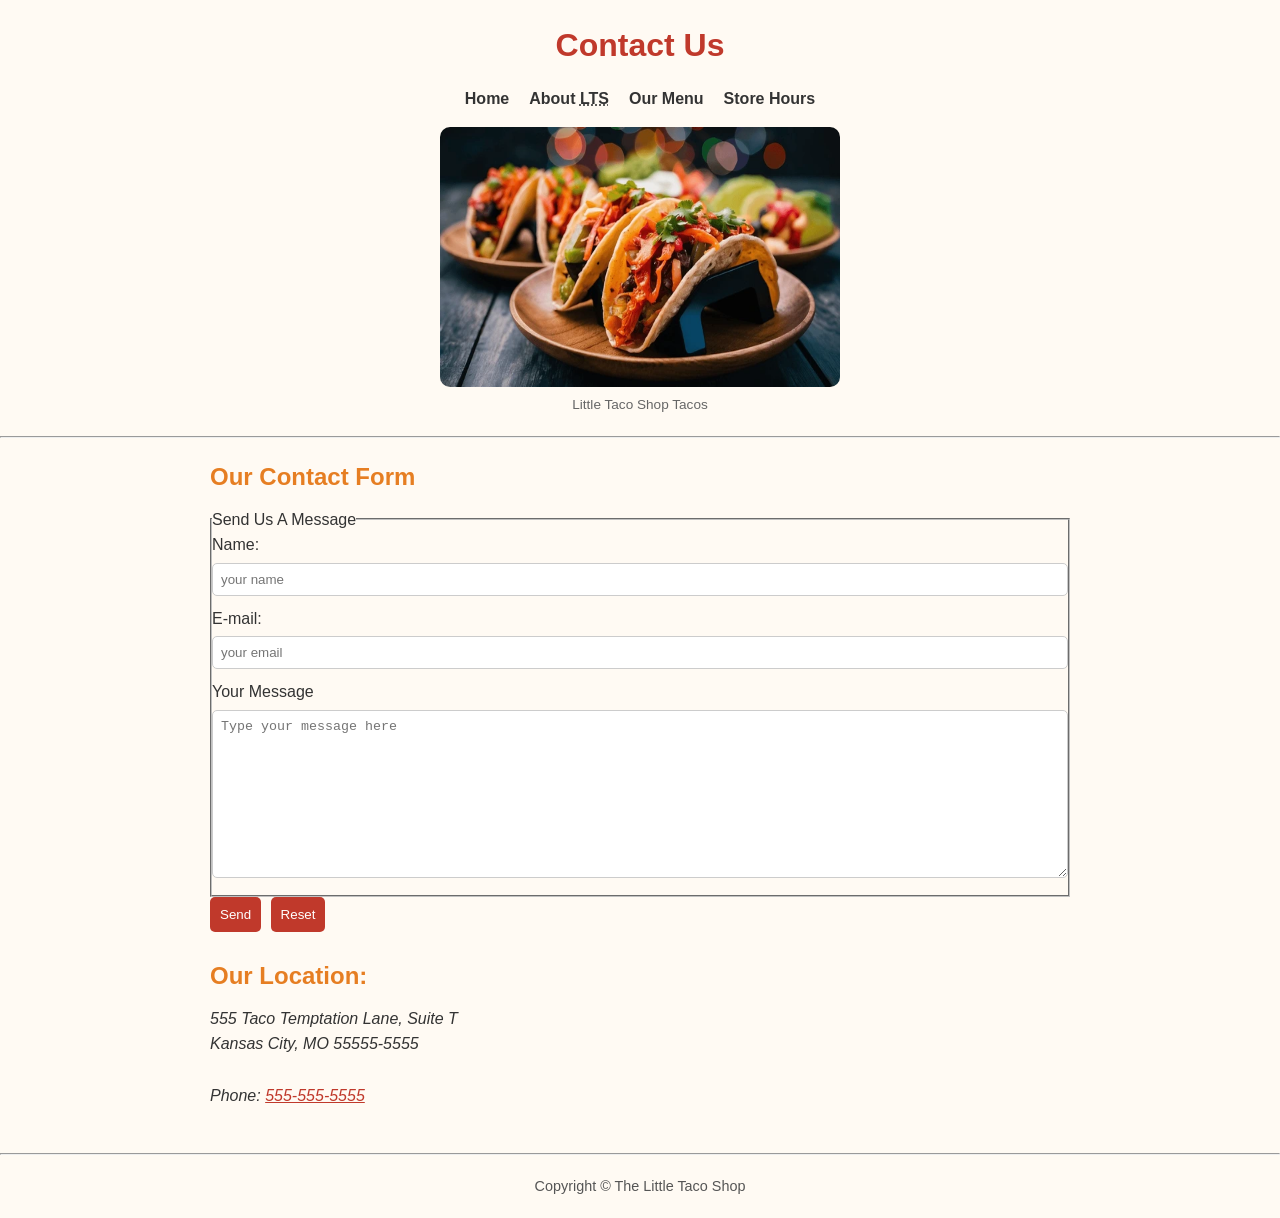
==== contact.html @ 3ba877db "feat: build Little Taco Shop website with multiple pages and styling - Created homepage with About a" ====
<!DOCTYPE html>
<html lang="en">
<head>
  <meta charset="UTF-8">
  <meta name="author" content="Presbury Wamae">
  <meta name="description" content="Contact Infomation for the Little Taco Shop">
  <meta name="viewport" content="width=device-width, initial-scale=1.0">
  <title>Contact Us - LTS </title>
  <link rel="icon" href="./img/taco.png" type="image/x-icon">
  <link rel="stylesheet" href="./css/style.css">
</head>

<body>

  <header>
    <h1>Contact Us</h1>
    <nav>
      <ul>
        <li>
          <a href="index.html">Home</a>
        </li>
        <li>
          <a href="/#about">About <abbr title="The Little Taco Shop">LTS</abbr></a>
        </li>
        <li>
          <a href="#menu">Our Menu</a>
        </li>
        <li>
          <a href="hours.html">Store Hours</a>
        </li>
      </ul>
    </nav>

    <figure>
      <img src="./img/Tacoscloseup.jpeg" alt="Little Taco Shop Tacos" title="Tacos ready to eat!" width="400" height="260">
      <figcaption>
        Little Taco Shop Tacos
      </figcaption>
    </figure>
  </header>
  <hr>
  <main>
      <!-- our content -->
       <section>
          <h2>Our Contact Form</h2>

          <form action="https://httpbin.org/get" method="get">
            <fieldset>
              <legend>Send Us A Message</legend>
              <p>
                <label for="name">Name:</label>
                <input type="text" name="name" id="name" placeholder="your name" required>
              </p>
              <p>
                <label for="email">E-mail:</label>
                <input type="email" name="email" id="email" placeholder="your email" required>
              </p>
              <p>
                <label for="message">Your Message</label>
                <br>
                <textarea name="message" id="message" cols="30" rows="10" placeholder="Type your message here"></textarea>
              </p>
            </fieldset>
            <button type="submit">Send</button>
            <button type="reset">Reset</button>
          </form>
       </section>
       <section>
        <h2>Our Location:</h2>
        <address>
          555 Taco Temptation Lane, Suite T <br>
          Kansas City, MO 55555-5555 
          <br><br>
          Phone: <a href="tel:+5555555555">555-555-5555</a>
        </address>
       </section>
    </main>
    <hr>
    <footer>
      <p>Copyright &copy; The Little Taco Shop</p>
    </footer>

</body>
</html>
---- css/style.css ----
/* Reset */
* {
  margin: 0;
  padding: 0;
  box-sizing: border-box;
}

/* Body */
body {
  font-family: Arial, sans-serif;
  background-color: #fffaf3;
  color: #333;
  line-height: 1.6;
}

/* Layout */
header, main, footer {
  max-width: 900px;
  margin: auto;
  padding: 20px;
}

/* Header */
header {
  text-align: center;
}

h1 {
  color: #c0392b;
  margin-bottom: 10px;
}

/* Navigation */
nav ul {
  list-style: none;
  display: flex;
  justify-content: center;
  gap: 20px;
  margin: 15px 0;
}

nav a {
  text-decoration: none;
  color: #333;
  font-weight: bold;
}

nav a:hover {
  color: #c0392b;
}

/* Images */
figure {
  margin-top: 15px;
}

img {
  max-width: 100%;
  border-radius: 10px;
}

figcaption {
  font-size: 0.85rem;
  color: #666;
}

/* Sections */
h2 {
  color: #e67e22;
  margin-bottom: 10px;
}

article, section {
  margin-bottom: 25px;
}

/* Table */
table {
  width: 100%;
  border-collapse: collapse;
  margin-top: 10px;
}

th, td {
  border: 1px solid #ddd;
  padding: 10px;
  text-align: center;
}

th {
  background-color: #e67e22;
  color: white;
}

tr:nth-child(even) {
  background-color: #f9f9f9;
}

/* Form */
form {
  margin-top: 10px;
}

input, textarea {
  width: 100%;
  padding: 8px;
  margin-top: 5px;
  margin-bottom: 10px;
  border: 1px solid #ccc;
  border-radius: 5px;
}

button {
  padding: 10px;
  border: none;
  border-radius: 5px;
  background-color: #c0392b;
  color: white;
  cursor: pointer;
  margin-right: 5px;
}

button:hover {
  background-color: #a93226;
}

/* Links */
a {
  color: #c0392b;
}

a:hover {
  text-decoration: underline;
}

/* Footer */
footer {
  text-align: center;
  font-size: 0.9rem;
  color: #555;
}
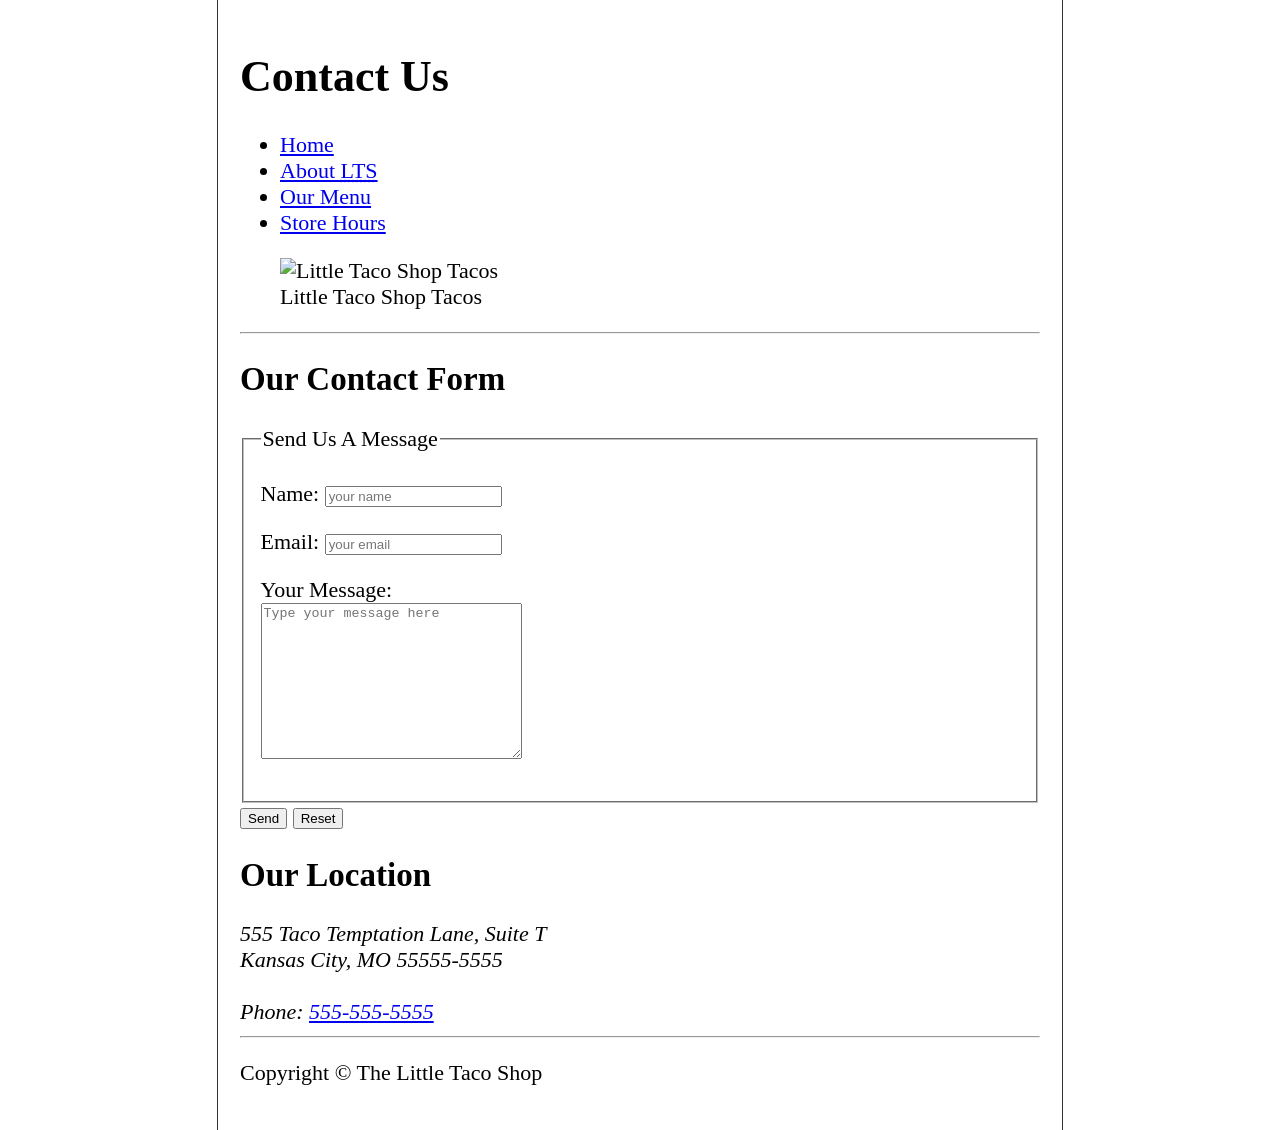
==== commit caefad0b: "feat: update README and HTML files for improved structure and content." ====
--- a/contact.html
+++ b/contact.html
@@ -1,84 +1,107 @@
-<!DOCTYPE html>
+<!doctype html>
 <html lang="en">
-<head>
-  <meta charset="UTF-8">
-  <meta name="author" content="Presbury Wamae">
-  <meta name="description" content="Contact Infomation for the Little Taco Shop">
-  <meta name="viewport" content="width=device-width, initial-scale=1.0">
-  <title>Contact Us - LTS </title>
-  <link rel="icon" href="./img/taco.png" type="image/x-icon">
-  <link rel="stylesheet" href="./css/style.css">
-</head>
+  <head>
+    <meta charset="UTF-8" />
+    <meta name="author" content="Dave Gray" />
+    <meta
+      name="description"
+      content="Contact information for The Little Taco Shop"
+    />
+    <title>Contact Us - LTS</title>
+    <link rel="icon" href="favicon.ico" type="image/x-icon" />
+    <link rel="stylesheet" href="css/style.css" />
+  </head>
 
-<body>
+  <body>
+    <header>
+      <h1>Contact Us</h1>
+      <nav>
+        <ul>
+          <li>
+            <a href="/">Home</a>
+          </li>
+          <li>
+            <a href="/#about"
+              >About <abbr title="The Little Taco Shop">LTS</abbr></a
+            >
+          </li>
+          <li>
+            <a href="/#menu">Our Menu</a>
+          </li>
+          <li>
+            <a href="hours.html">Store Hours</a>
+          </li>
+        </ul>
+      </nav>
 
-  <header>
-    <h1>Contact Us</h1>
-    <nav>
-      <ul>
-        <li>
-          <a href="index.html">Home</a>
-        </li>
-        <li>
-          <a href="/#about">About <abbr title="The Little Taco Shop">LTS</abbr></a>
-        </li>
-        <li>
-          <a href="#menu">Our Menu</a>
-        </li>
-        <li>
-          <a href="hours.html">Store Hours</a>
-        </li>
-      </ul>
-    </nav>
+      <figure>
+        <img
+          src="img/tacos_close_up_400x260.png"
+          alt="Little Taco Shop Tacos"
+          title="Tacos ready to eat!"
+          width="400"
+          height="260"
+        />
+        <figcaption>Little Taco Shop Tacos</figcaption>
+      </figure>
+    </header>
+    <hr />
+    <main>
+      <section>
+        <h2>Our Contact Form</h2>
 
-    <figure>
-      <img src="./img/Tacoscloseup.jpeg" alt="Little Taco Shop Tacos" title="Tacos ready to eat!" width="400" height="260">
-      <figcaption>
-        Little Taco Shop Tacos
-      </figcaption>
-    </figure>
-  </header>
-  <hr>
-  <main>
-      <!-- our content -->
-       <section>
-          <h2>Our Contact Form</h2>
-
-          <form action="https://httpbin.org/get" method="get">
-            <fieldset>
-              <legend>Send Us A Message</legend>
-              <p>
-                <label for="name">Name:</label>
-                <input type="text" name="name" id="name" placeholder="your name" required>
-              </p>
-              <p>
-                <label for="email">E-mail:</label>
-                <input type="email" name="email" id="email" placeholder="your email" required>
-              </p>
-              <p>
-                <label for="message">Your Message</label>
-                <br>
-                <textarea name="message" id="message" cols="30" rows="10" placeholder="Type your message here"></textarea>
-              </p>
-            </fieldset>
-            <button type="submit">Send</button>
-            <button type="reset">Reset</button>
-          </form>
-       </section>
-       <section>
-        <h2>Our Location:</h2>
+        <form action="https://httpbin.org/get" method="get">
+          <fieldset>
+            <legend>Send Us A Message</legend>
+            <p>
+              <label for="name">Name:</label>
+              <input
+                type="text"
+                name="name"
+                id="name"
+                placeholder="your name"
+                required
+              />
+            </p>
+            <p>
+              <label for="email">Email:</label>
+              <input
+                type="email"
+                name="email"
+                id="email"
+                placeholder="your email"
+                required
+              />
+            </p>
+            <p>
+              <label for="message">Your Message:</label>
+              <br />
+              <textarea
+                name="message"
+                id="message"
+                cols="30"
+                rows="10"
+                placeholder="Type your message here"
+              ></textarea>
+            </p>
+          </fieldset>
+          <button type="submit">Send</button>
+          <button type="reset">Reset</button>
+        </form>
+      </section>
+      <section>
+        <h2>Our Location</h2>
         <address>
-          555 Taco Temptation Lane, Suite T <br>
-          Kansas City, MO 55555-5555 
-          <br><br>
+          555 Taco Temptation Lane, Suite T<br />
+          Kansas City, MO 55555-5555
+          <br /><br />
           Phone: <a href="tel:+5555555555">555-555-5555</a>
         </address>
-       </section>
+      </section>
     </main>
-    <hr>
+    <hr />
     <footer>
       <p>Copyright &copy; The Little Taco Shop</p>
     </footer>
-
-</body>
-</html>+  </body>
+</html>
--- a/css/style.css
+++ b/css/style.css
@@ -1,141 +1,19 @@
-/* Reset */
-* {
-  margin: 0;
-  padding: 0;
-  box-sizing: border-box;
+html {
+    font-size: 22px;
 }
 
-/* Body */
 body {
-  font-family: Arial, sans-serif;
-  background-color: #fffaf3;
-  color: #333;
-  line-height: 1.6;
+    min-height: 100vh;
+    max-width: 800px;
+    margin: 0 auto;
+    padding: 1rem;
+    border-left: 1px solid #333;
+    border-right: 1px solid #333;
 }
 
-/* Layout */
-header, main, footer {
-  max-width: 900px;
-  margin: auto;
-  padding: 20px;
-}
-
-/* Header */
-header {
-  text-align: center;
-}
-
-h1 {
-  color: #c0392b;
-  margin-bottom: 10px;
-}
-
-/* Navigation */
-nav ul {
-  list-style: none;
-  display: flex;
-  justify-content: center;
-  gap: 20px;
-  margin: 15px 0;
-}
-
-nav a {
-  text-decoration: none;
-  color: #333;
-  font-weight: bold;
-}
-
-nav a:hover {
-  color: #c0392b;
-}
-
-/* Images */
-figure {
-  margin-top: 15px;
-}
-
-img {
-  max-width: 100%;
-  border-radius: 10px;
-}
-
-figcaption {
-  font-size: 0.85rem;
-  color: #666;
-}
-
-/* Sections */
-h2 {
-  color: #e67e22;
-  margin-bottom: 10px;
-}
-
-article, section {
-  margin-bottom: 25px;
-}
-
-/* Table */
-table {
-  width: 100%;
-  border-collapse: collapse;
-  margin-top: 10px;
-}
-
-th, td {
-  border: 1px solid #ddd;
-  padding: 10px;
-  text-align: center;
-}
-
-th {
-  background-color: #e67e22;
-  color: white;
-}
-
-tr:nth-child(even) {
-  background-color: #f9f9f9;
-}
-
-/* Form */
-form {
-  margin-top: 10px;
-}
-
-input, textarea {
-  width: 100%;
-  padding: 8px;
-  margin-top: 5px;
-  margin-bottom: 10px;
-  border: 1px solid #ccc;
-  border-radius: 5px;
-}
-
-button {
-  padding: 10px;
-  border: none;
-  border-radius: 5px;
-  background-color: #c0392b;
-  color: white;
-  cursor: pointer;
-  margin-right: 5px;
-}
-
-button:hover {
-  background-color: #a93226;
-}
-
-/* Links */
-a {
-  color: #c0392b;
-}
-
-a:hover {
-  text-decoration: underline;
-}
-
-/* Footer */
-footer {
-  text-align: center;
-  font-size: 0.9rem;
-  color: #555;
+th, td, caption {
+    border: 1px solid #333;
+    font-family: 'Courier New', Courier, monospace;
+    border-collapse: separate;
+    padding: 0.5rem;
 }
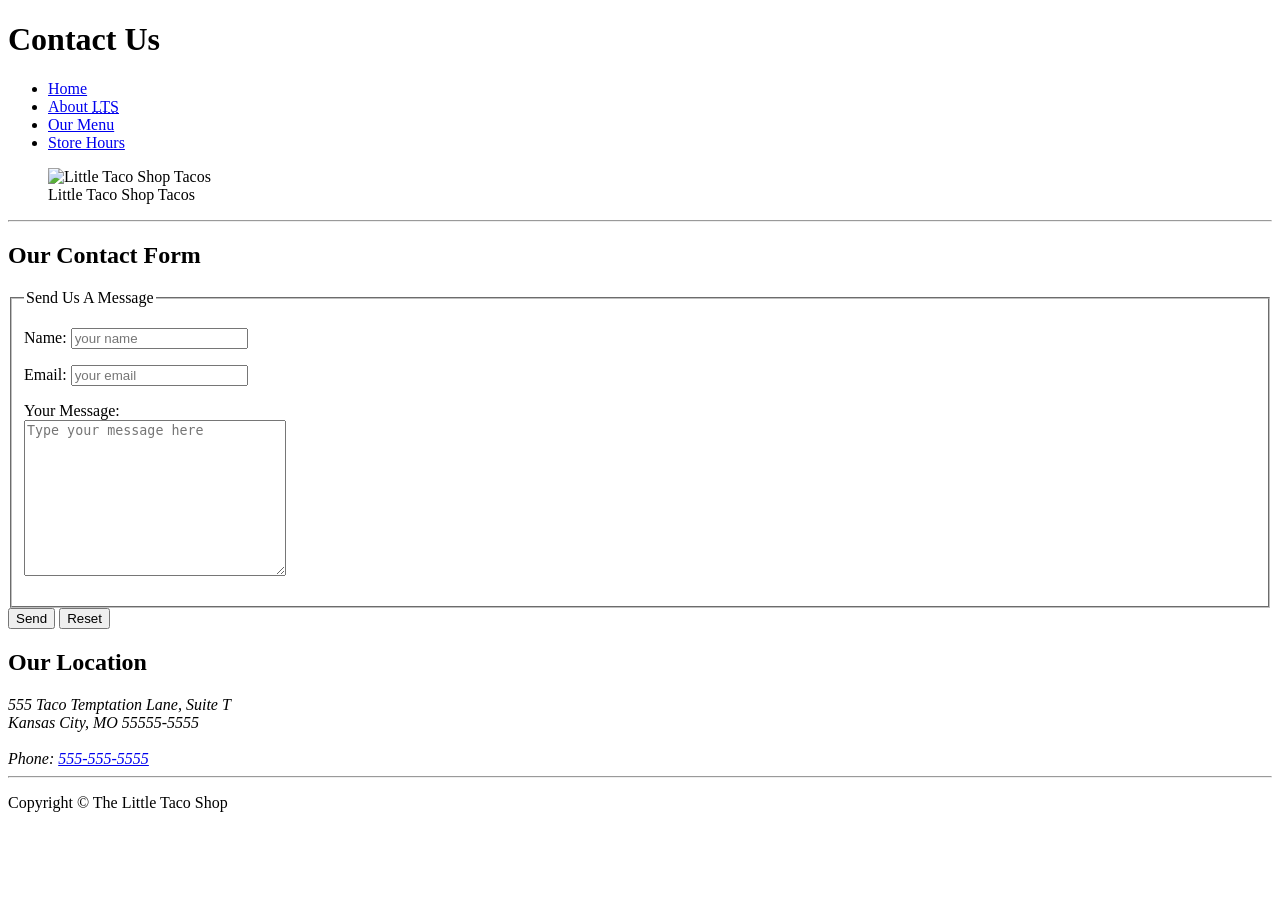
==== commit f810f910: "fix: add missing newline at end of HTML and CSS files." ====
--- a/contact.html
+++ b/contact.html
@@ -104,4 +104,4 @@
       <p>Copyright &copy; The Little Taco Shop</p>
     </footer>
   </body>
-</html>
+</html>
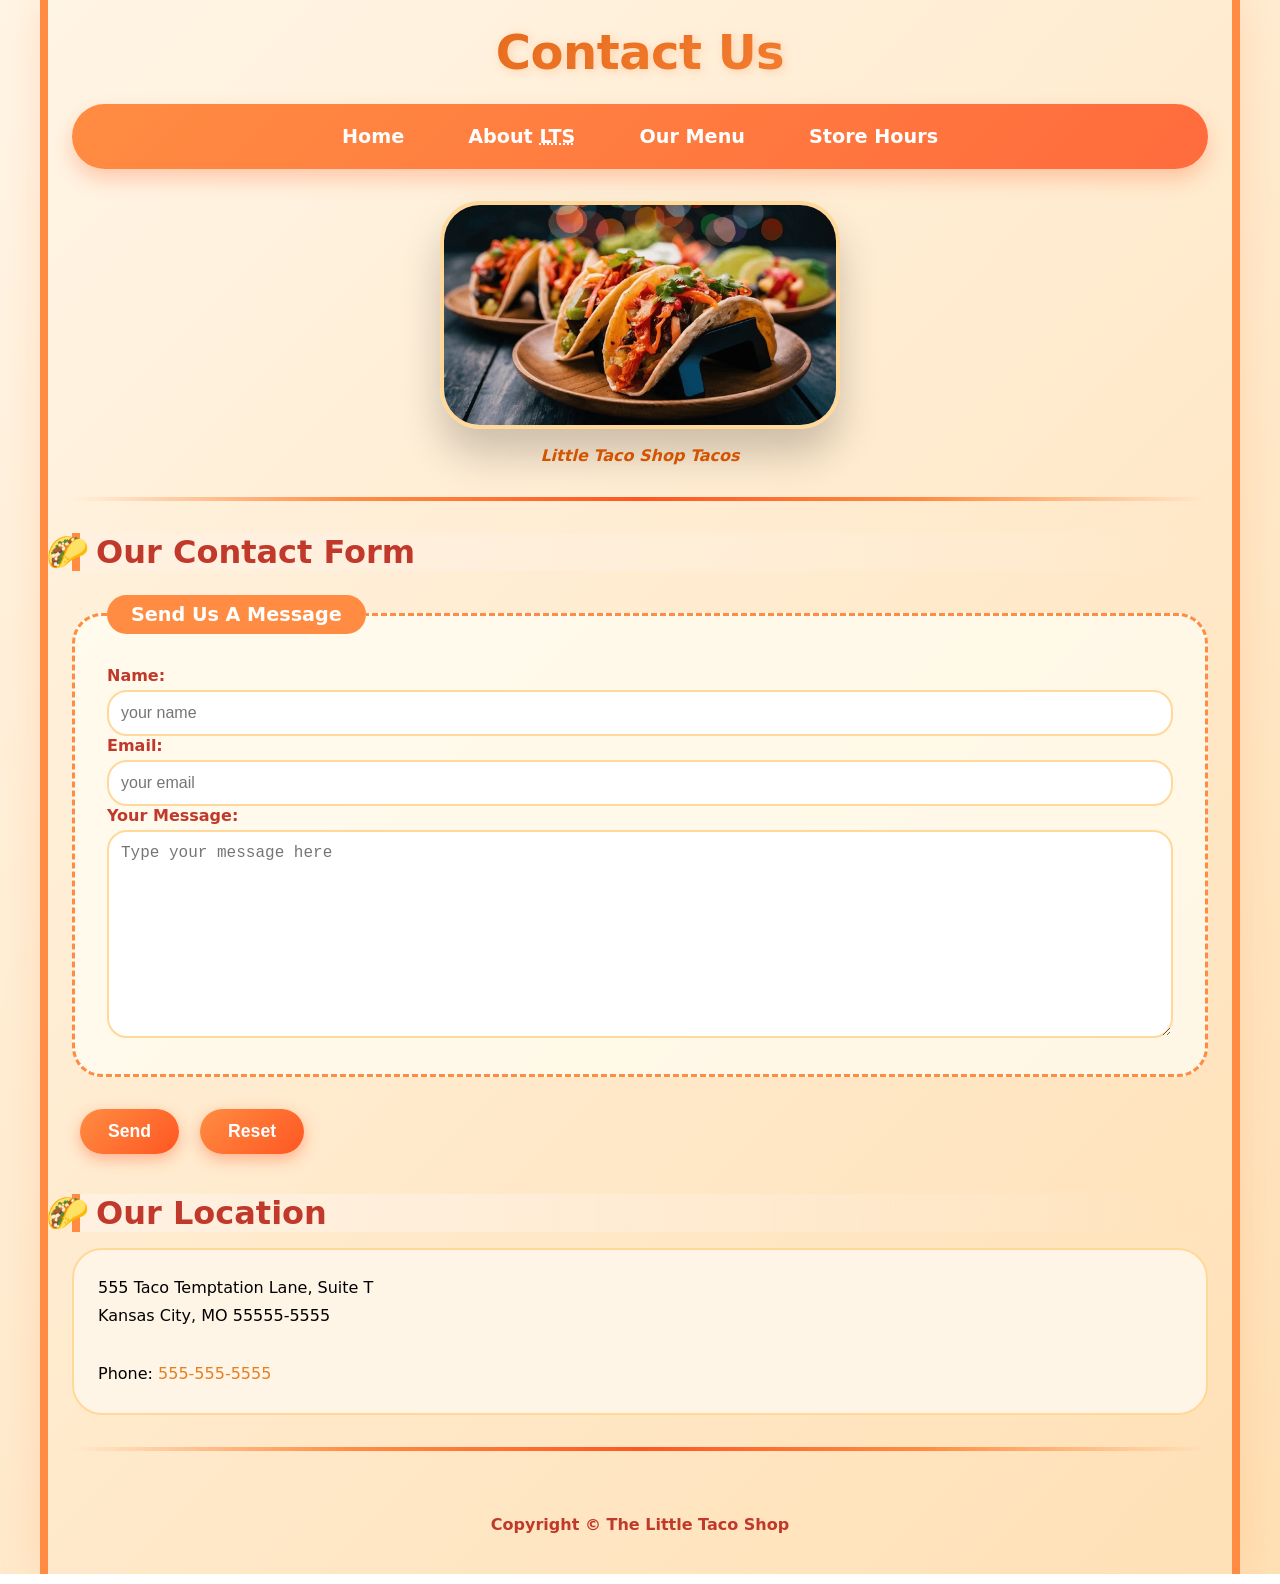
==== commit cf0e3d98: "feat: update image sources in contact, hours, and index pages for consistency and added the css with" ====
--- a/contact.html
+++ b/contact.html
@@ -36,7 +36,7 @@
 
       <figure>
         <img
-          src="img/tacos_close_up_400x260.png"
+          src="img/Tacoscloseup.jpeg"
           alt="Little Taco Shop Tacos"
           title="Tacos ready to eat!"
           width="400"
--- a/css/style.css
+++ b/css/style.css
@@ -0,0 +1,692 @@
+/* style.css - The Little Taco Shop */
+/* A vibrant, food-themed, animated stylesheet */
+
+/* ---------- CSS RESET & BASE ---------- */
+* {
+  margin: 0;
+  padding: 0;
+  box-sizing: border-box;
+}
+
+html {
+  scroll-behavior: smooth;
+}
+
+body {
+  background: linear-gradient(135deg, #fff5e6 0%, #ffe0b5 100%);
+  font-family:
+    "Segoe UI",
+    "Poppins",
+    system-ui,
+    -apple-system,
+    "Roboto",
+    sans-serif;
+  min-height: 100vh;
+  max-width: 1200px;
+  margin: 0 auto;
+  padding: 1.5rem;
+  border-left: 8px solid #ff8c42;
+  border-right: 8px solid #ff8c42;
+  box-shadow: 0 0 40px rgba(255, 140, 66, 0.2);
+  animation: pageGlow 4s infinite alternate;
+}
+
+@keyframes pageGlow {
+  0% {
+    box-shadow: 0 0 20px rgba(255, 140, 66, 0.2);
+    border-left-color: #ff8c42;
+    border-right-color: #ff8c42;
+  }
+  100% {
+    box-shadow: 0 0 50px rgba(255, 107, 53, 0.5);
+    border-left-color: #ff5722;
+    border-right-color: #ff5722;
+  }
+}
+
+/* ---------- TYPOGRAPHY & TEXT ANIMATIONS ---------- */
+h1 {
+  font-size: 3rem;
+  background: linear-gradient(135deg, #d35400, #ff8c42, #ff6b3d);
+  background-size: 200% auto;
+  -webkit-background-clip: text;
+  background-clip: text;
+  color: transparent;
+  text-align: center;
+  margin-bottom: 1.5rem;
+  letter-spacing: -0.5px;
+  animation:
+    textShimmer 3s linear infinite,
+    bounceIn 0.8s ease-out;
+  text-shadow: 2px 2px 10px rgba(255, 140, 66, 0.3);
+}
+
+@keyframes textShimmer {
+  0% {
+    background-position: 0% 50%;
+  }
+  100% {
+    background-position: 200% 50%;
+  }
+}
+
+@keyframes bounceIn {
+  0% {
+    opacity: 0;
+    transform: scale(0.3) rotate(-10deg);
+  }
+  50% {
+    opacity: 1;
+    transform: scale(1.05) rotate(2deg);
+  }
+  100% {
+    transform: scale(1) rotate(0);
+  }
+}
+
+h2 {
+  font-size: 2rem;
+  color: #c0392b;
+  border-left: 8px solid #ff8c42;
+  padding-left: 1rem;
+  margin: 2rem 0 1rem 0;
+  position: relative;
+  animation: slideInLeft 0.6s ease-out;
+  background: linear-gradient(90deg, #fff0e0, transparent);
+}
+
+h2::before {
+  content: "🌮";
+  position: absolute;
+  left: -30px;
+  top: 50%;
+  transform: translateY(-50%);
+  font-size: 1.8rem;
+  opacity: 0;
+  animation: popIn 0.5s ease-out 0.3s forwards;
+}
+
+@keyframes slideInLeft {
+  from {
+    opacity: 0;
+    transform: translateX(-50px);
+  }
+  to {
+    opacity: 1;
+    transform: translateX(0);
+  }
+}
+
+@keyframes popIn {
+  to {
+    opacity: 1;
+    transform: translateY(-50%) scale(1.2);
+  }
+}
+
+h3 {
+  color: #e67e22;
+  font-size: 1.5rem;
+  margin: 1rem 0;
+  animation: pulse 2s infinite;
+}
+
+@keyframes pulse {
+  0%,
+  100% {
+    transform: scale(1);
+    color: #e67e22;
+  }
+  50% {
+    transform: scale(1.02);
+    color: #ff8c42;
+  }
+}
+
+/* ---------- NAVIGATION BAR ---------- */
+nav {
+  background: linear-gradient(135deg, #ff8c42, #ff6b3d);
+  border-radius: 60px;
+  padding: 0.8rem 2rem;
+  margin: 1rem 0 2rem 0;
+  box-shadow: 0 10px 20px rgba(255, 107, 53, 0.3);
+  animation: navGlow 2s infinite alternate;
+}
+
+@keyframes navGlow {
+  from {
+    box-shadow: 0 5px 15px rgba(255, 107, 53, 0.3);
+  }
+  to {
+    box-shadow: 0 15px 30px rgba(255, 107, 53, 0.6);
+  }
+}
+
+nav ul {
+  display: flex;
+  justify-content: center;
+  gap: 2rem;
+  list-style: none;
+  flex-wrap: wrap;
+}
+
+nav a {
+  color: white;
+  text-decoration: none;
+  font-weight: bold;
+  font-size: 1.2rem;
+  padding: 0.5rem 1rem;
+  border-radius: 30px;
+  transition: all 0.3s ease;
+  display: inline-block;
+  position: relative;
+}
+
+nav a:hover {
+  background: white;
+  color: #ff6b3d;
+  transform: translateY(-3px) scale(1.05);
+  box-shadow: 0 5px 15px rgba(0, 0, 0, 0.2);
+}
+
+nav a::after {
+  content: "🌮";
+  position: absolute;
+  right: -20px;
+  top: 50%;
+  transform: translateY(-50%) scale(0);
+  transition: transform 0.3s ease;
+  font-size: 1.2rem;
+}
+
+nav a:hover::after {
+  transform: translateY(-50%) scale(1);
+}
+
+/* ---------- FIGURE & IMAGES ---------- */
+figure {
+  text-align: center;
+  margin: 2rem 0;
+  position: relative;
+  animation: float 4s ease-in-out infinite;
+}
+
+@keyframes float {
+  0%,
+  100% {
+    transform: translateY(0px);
+  }
+  50% {
+    transform: translateY(-15px);
+  }
+}
+
+img {
+  max-width: 100%;
+  height: auto;
+  border-radius: 40px;
+  box-shadow: 0 25px 40px rgba(0, 0, 0, 0.2);
+  transition: all 0.4s cubic-bezier(0.2, 0.9, 0.4, 1.1);
+  border: 4px solid #ffd89a;
+}
+
+img:hover {
+  transform: scale(1.02) rotate(1deg);
+  box-shadow: 0 30px 50px rgba(255, 107, 53, 0.4);
+  border-color: #ff8c42;
+}
+
+figcaption {
+  margin-top: 0.8rem;
+  font-style: italic;
+  color: #d35400;
+  font-weight: bold;
+  animation: fadeInUp 0.6s ease-out;
+}
+
+@keyframes fadeInUp {
+  from {
+    opacity: 0;
+    transform: translateY(20px);
+  }
+  to {
+    opacity: 1;
+    transform: translateY(0);
+  }
+}
+
+/* ---------- LINKS & BUTTONS ---------- */
+a {
+  color: #e67e22;
+  text-decoration: none;
+  transition: all 0.3s ease;
+  position: relative;
+}
+
+a:not(nav a):hover {
+  color: #c0392b;
+  text-decoration: underline;
+  transform: translateX(5px);
+}
+
+button,
+.button,
+[type="submit"],
+[type="reset"] {
+  background: linear-gradient(135deg, #ff8c42, #ff5722);
+  color: white;
+  border: none;
+  padding: 12px 28px;
+  font-size: 1.1rem;
+  font-weight: bold;
+  border-radius: 50px;
+  cursor: pointer;
+  transition: all 0.3s ease;
+  margin: 0.5rem;
+  box-shadow: 0 5px 15px rgba(255, 87, 34, 0.4);
+  animation: buttonPulse 2s infinite;
+}
+
+@keyframes buttonPulse {
+  0%,
+  100% {
+    box-shadow: 0 5px 15px rgba(255, 87, 34, 0.4);
+  }
+  50% {
+    box-shadow: 0 8px 25px rgba(255, 87, 34, 0.7);
+  }
+}
+
+button:hover,
+[type="submit"]:hover,
+[type="reset"]:hover {
+  transform: translateY(-3px) scale(1.02);
+  background: linear-gradient(135deg, #ff9f5e, #ff7043);
+  box-shadow: 0 12px 25px rgba(255, 87, 34, 0.5);
+}
+
+button:active {
+  transform: translateY(2px);
+}
+
+/* ---------- TABLE STYLES ---------- */
+table {
+  width: 100%;
+  border-collapse: separate;
+  border-spacing: 0;
+  background: rgba(255, 248, 235, 0.9);
+  border-radius: 24px;
+  overflow: hidden;
+  box-shadow: 0 10px 25px rgba(0, 0, 0, 0.1);
+  margin: 1.5rem 0;
+  animation: fadeInScale 0.7s ease-out;
+}
+
+@keyframes fadeInScale {
+  from {
+    opacity: 0;
+    transform: scale(0.95);
+  }
+  to {
+    opacity: 1;
+    transform: scale(1);
+  }
+}
+
+th,
+td {
+  padding: 1rem;
+  text-align: center;
+  border-bottom: 1px solid #ffe0b5;
+  transition: all 0.2s ease;
+}
+
+th {
+  background: linear-gradient(135deg, #ff8c42, #ff6b3d);
+  color: white;
+  font-weight: bold;
+  font-size: 1.1rem;
+}
+
+tr:hover td {
+  background: #fff3e0;
+  transform: scale(1.01);
+}
+
+td {
+  color: #5a3a22;
+  font-weight: 500;
+}
+
+caption {
+  background: #ff8c42;
+  color: white;
+  padding: 0.8rem;
+  font-size: 1.3rem;
+  font-weight: bold;
+  border-radius: 20px 20px 0 0;
+  caption-side: top;
+}
+
+tfoot td {
+  background: #ffe0b5;
+  font-weight: bold;
+  color: #c0392b;
+}
+
+/* ---------- FORM STYLES ---------- */
+fieldset {
+  border: 3px dashed #ff8c42;
+  border-radius: 30px;
+  padding: 2rem;
+  margin: 1.5rem 0;
+  background: rgba(255, 255, 245, 0.7);
+  animation: borderPulse 3s infinite;
+}
+
+@keyframes borderPulse {
+  0%,
+  100% {
+    border-color: #ff8c42;
+    border-style: dashed;
+  }
+  50% {
+    border-color: #ff5722;
+    border-style: solid;
+  }
+}
+
+legend {
+  background: #ff8c42;
+  color: white;
+  padding: 0.5rem 1.5rem;
+  border-radius: 40px;
+  font-weight: bold;
+  font-size: 1.2rem;
+  animation: bounce 1s ease infinite;
+}
+
+@keyframes bounce {
+  0%,
+  100% {
+    transform: translateY(0);
+  }
+  50% {
+    transform: translateY(-3px);
+  }
+}
+
+label {
+  font-weight: bold;
+  color: #c0392b;
+  display: inline-block;
+  margin-bottom: 0.3rem;
+}
+
+input,
+textarea {
+  width: 100%;
+  padding: 12px;
+  border: 2px solid #ffd89a;
+  border-radius: 20px;
+  font-size: 1rem;
+  transition: all 0.3s ease;
+  background: white;
+}
+
+input:focus,
+textarea:focus {
+  outline: none;
+  border-color: #ff8c42;
+  box-shadow: 0 0 0 3px rgba(255, 140, 66, 0.3);
+  transform: scale(1.01);
+}
+
+/* ---------- ASIDE & DETAILS ---------- */
+aside {
+  background: linear-gradient(145deg, #fff3e6, #ffe8d4);
+  border-left: 12px solid #ff8c42;
+  border-radius: 28px;
+  padding: 1.5rem;
+  margin: 2rem 0;
+  animation: slideInRight 0.7s ease-out;
+  transition: all 0.3s ease;
+}
+
+aside:hover {
+  transform: translateX(5px);
+  box-shadow: -5px 5px 20px rgba(255, 140, 66, 0.2);
+}
+
+@keyframes slideInRight {
+  from {
+    opacity: 0;
+    transform: translateX(40px);
+  }
+  to {
+    opacity: 1;
+    transform: translateX(0);
+  }
+}
+
+details {
+  cursor: pointer;
+  padding: 0.5rem;
+}
+
+summary {
+  font-weight: bold;
+  color: #d35400;
+  font-size: 1.2rem;
+  transition: all 0.2s;
+  list-style: none;
+  position: relative;
+  padding-left: 25px;
+}
+
+summary::before {
+  content: "🌮";
+  position: absolute;
+  left: 0;
+  transition: transform 0.3s;
+}
+
+details[open] summary::before {
+  transform: rotate(90deg);
+}
+
+summary:hover {
+  color: #ff8c42;
+  transform: scale(1.02);
+}
+
+/* ---------- DL LIST (HOURS) ---------- */
+dl {
+  background: rgba(255, 240, 220, 0.8);
+  border-radius: 30px;
+  padding: 1.5rem;
+  margin: 1.5rem 0;
+  animation: fadeInUp 0.6s ease-out;
+}
+
+dt {
+  font-weight: bold;
+  color: #c0392b;
+  font-size: 1.3rem;
+  margin-top: 0.8rem;
+  border-left: 6px solid #ff8c42;
+  padding-left: 1rem;
+  animation: slideInLeft 0.4s ease-out;
+}
+
+dd {
+  margin-left: 1.5rem;
+  margin-bottom: 0.8rem;
+  color: #5a3a22;
+  font-size: 1.1rem;
+}
+
+/* ---------- ADDRESS ---------- */
+address {
+  background: #fff5e6;
+  padding: 1.5rem;
+  border-radius: 30px;
+  font-style: normal;
+  line-height: 1.8;
+  border: 2px solid #ffd89a;
+  transition: all 0.3s;
+  animation: fadeInUp 0.5s ease-out;
+}
+
+address:hover {
+  border-color: #ff8c42;
+  transform: translateY(-3px);
+  box-shadow: 0 10px 20px rgba(255, 140, 66, 0.2);
+}
+
+/* ---------- HR DIVIDERS ---------- */
+hr {
+  border: none;
+  height: 4px;
+  background: linear-gradient(
+    90deg,
+    transparent,
+    #ff8c42,
+    #ff5722,
+    #ff8c42,
+    transparent
+  );
+  margin: 2rem 0;
+  border-radius: 5px;
+  animation: hrExpand 1.5s ease-out;
+}
+
+@keyframes hrExpand {
+  from {
+    width: 0;
+    margin-left: auto;
+    margin-right: auto;
+  }
+  to {
+    width: 100%;
+  }
+}
+
+/* ---------- BACK TO TOP LINK ---------- */
+p a[href="#"] {
+  display: inline-block;
+  background: #ff8c42;
+  color: white;
+  padding: 0.5rem 1.5rem;
+  border-radius: 40px;
+  font-weight: bold;
+  margin-top: 1rem;
+  transition: all 0.3s ease;
+  animation: float 3s infinite;
+}
+
+p a[href="#"]:hover {
+  background: #ff5722;
+  transform: translateY(-3px) scale(1.05);
+  text-decoration: none;
+  box-shadow: 0 8px 20px rgba(255, 87, 34, 0.4);
+}
+
+/* ---------- FOOTER ---------- */
+footer {
+  text-align: center;
+  padding: 2rem 0 1rem 0;
+  color: #c0392b;
+  font-weight: bold;
+  position: relative;
+  animation: fadeInUp 0.8s ease-out;
+}
+
+footer p {
+  animation: pulse 3s infinite;
+}
+
+/* ---------- RESPONSIVE DESIGN ---------- */
+@media (max-width: 768px) {
+  body {
+    padding: 1rem;
+    border-left-width: 4px;
+    border-right-width: 4px;
+  }
+
+  h1 {
+    font-size: 2rem;
+  }
+
+  h2 {
+    font-size: 1.5rem;
+  }
+
+  nav ul {
+    gap: 0.8rem;
+  }
+
+  nav a {
+    font-size: 0.9rem;
+    padding: 0.4rem 0.8rem;
+  }
+
+  th,
+  td {
+    padding: 0.6rem;
+    font-size: 0.9rem;
+  }
+
+  table {
+    font-size: 0.85rem;
+  }
+
+  fieldset {
+    padding: 1rem;
+  }
+}
+
+/* ---------- CUSTOM SCROLLBAR (Food themed) ---------- */
+::-webkit-scrollbar {
+  width: 12px;
+}
+
+::-webkit-scrollbar-track {
+  background: #ffe0b5;
+  border-radius: 10px;
+}
+
+::-webkit-scrollbar-thumb {
+  background: linear-gradient(135deg, #ff8c42, #ff5722);
+  border-radius: 10px;
+}
+
+::-webkit-scrollbar-thumb:hover {
+  background: linear-gradient(135deg, #ffa05e, #ff7043);
+}
+
+/* ---------- SELECTION STYLES ---------- */
+::selection {
+  background: #ff8c42;
+  color: white;
+}
+
+/* ---------- PRINT STYLES ---------- */
+@media print {
+  body {
+    border: none;
+    animation: none;
+  }
+
+  nav,
+  button,
+  .button,
+  [type="submit"],
+  [type="reset"] {
+    display: none;
+  }
+
+  img {
+    filter: grayscale(100%);
+  }
+}
